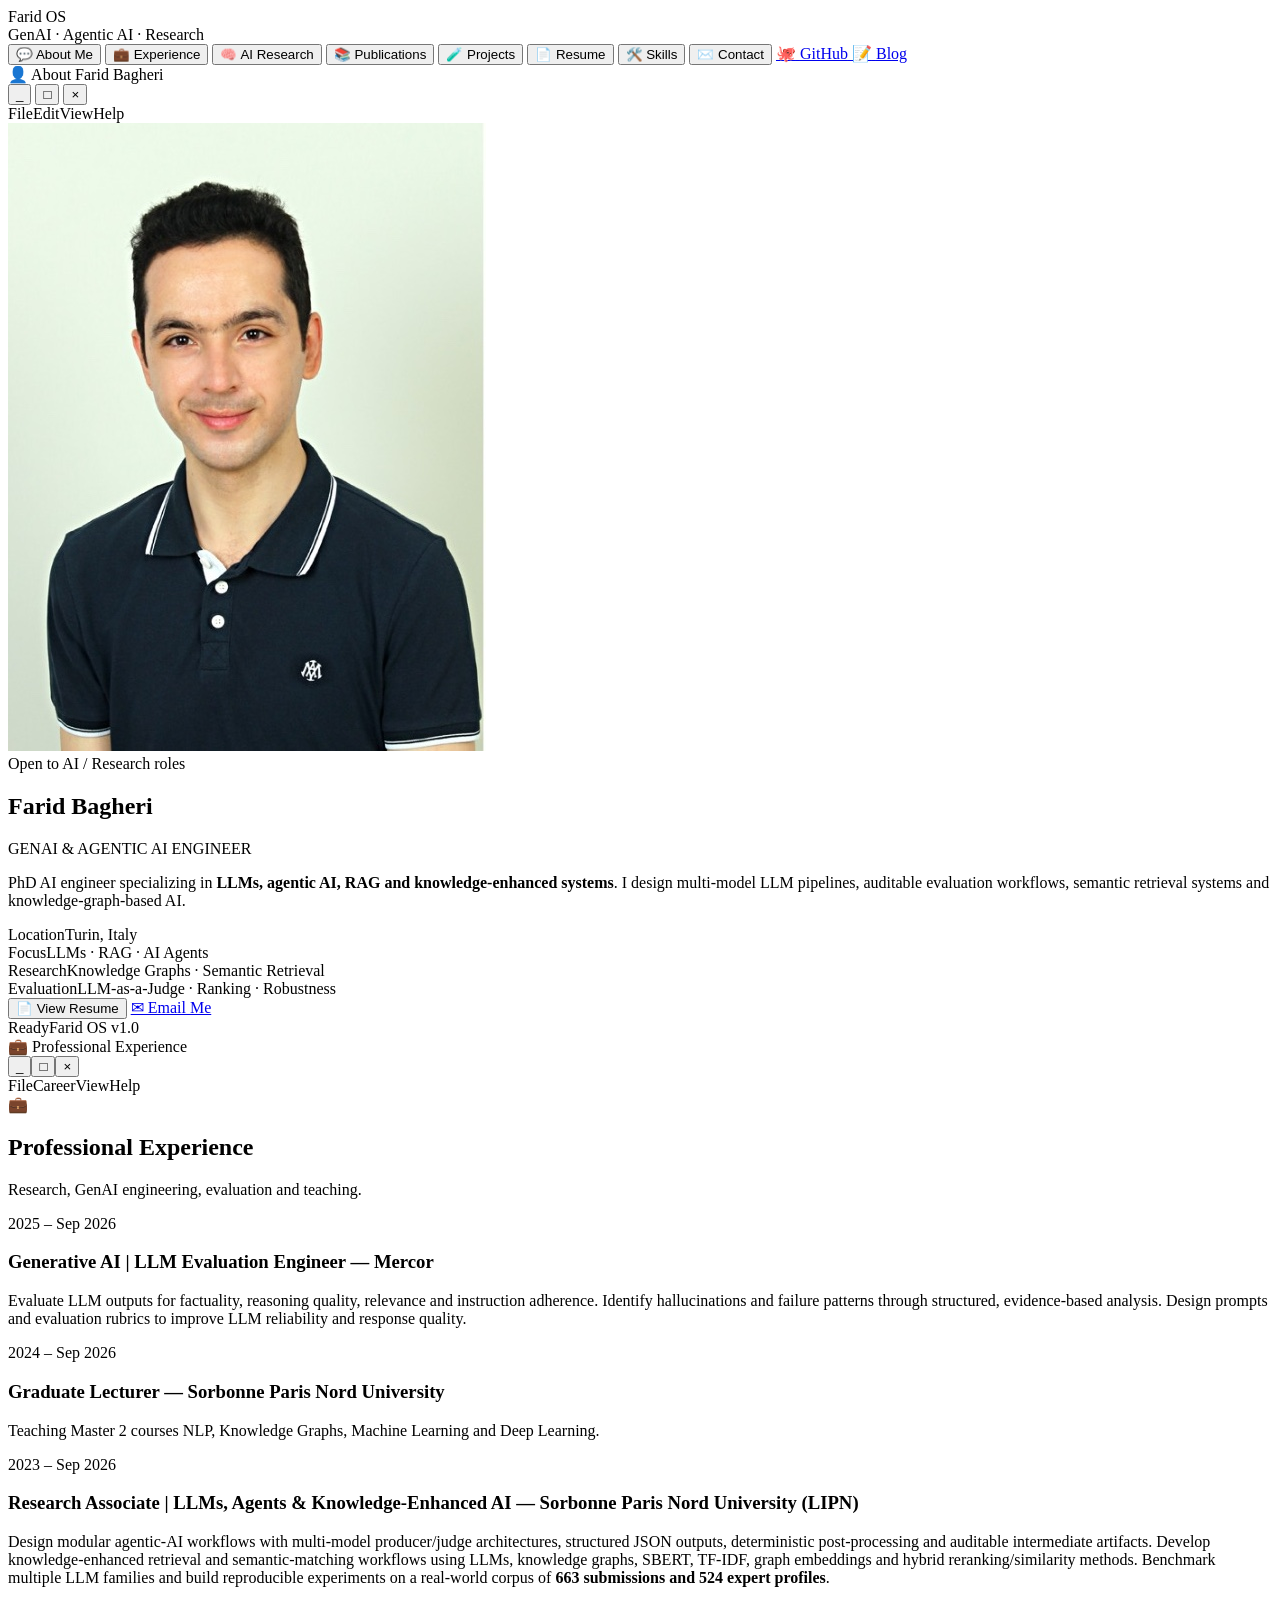
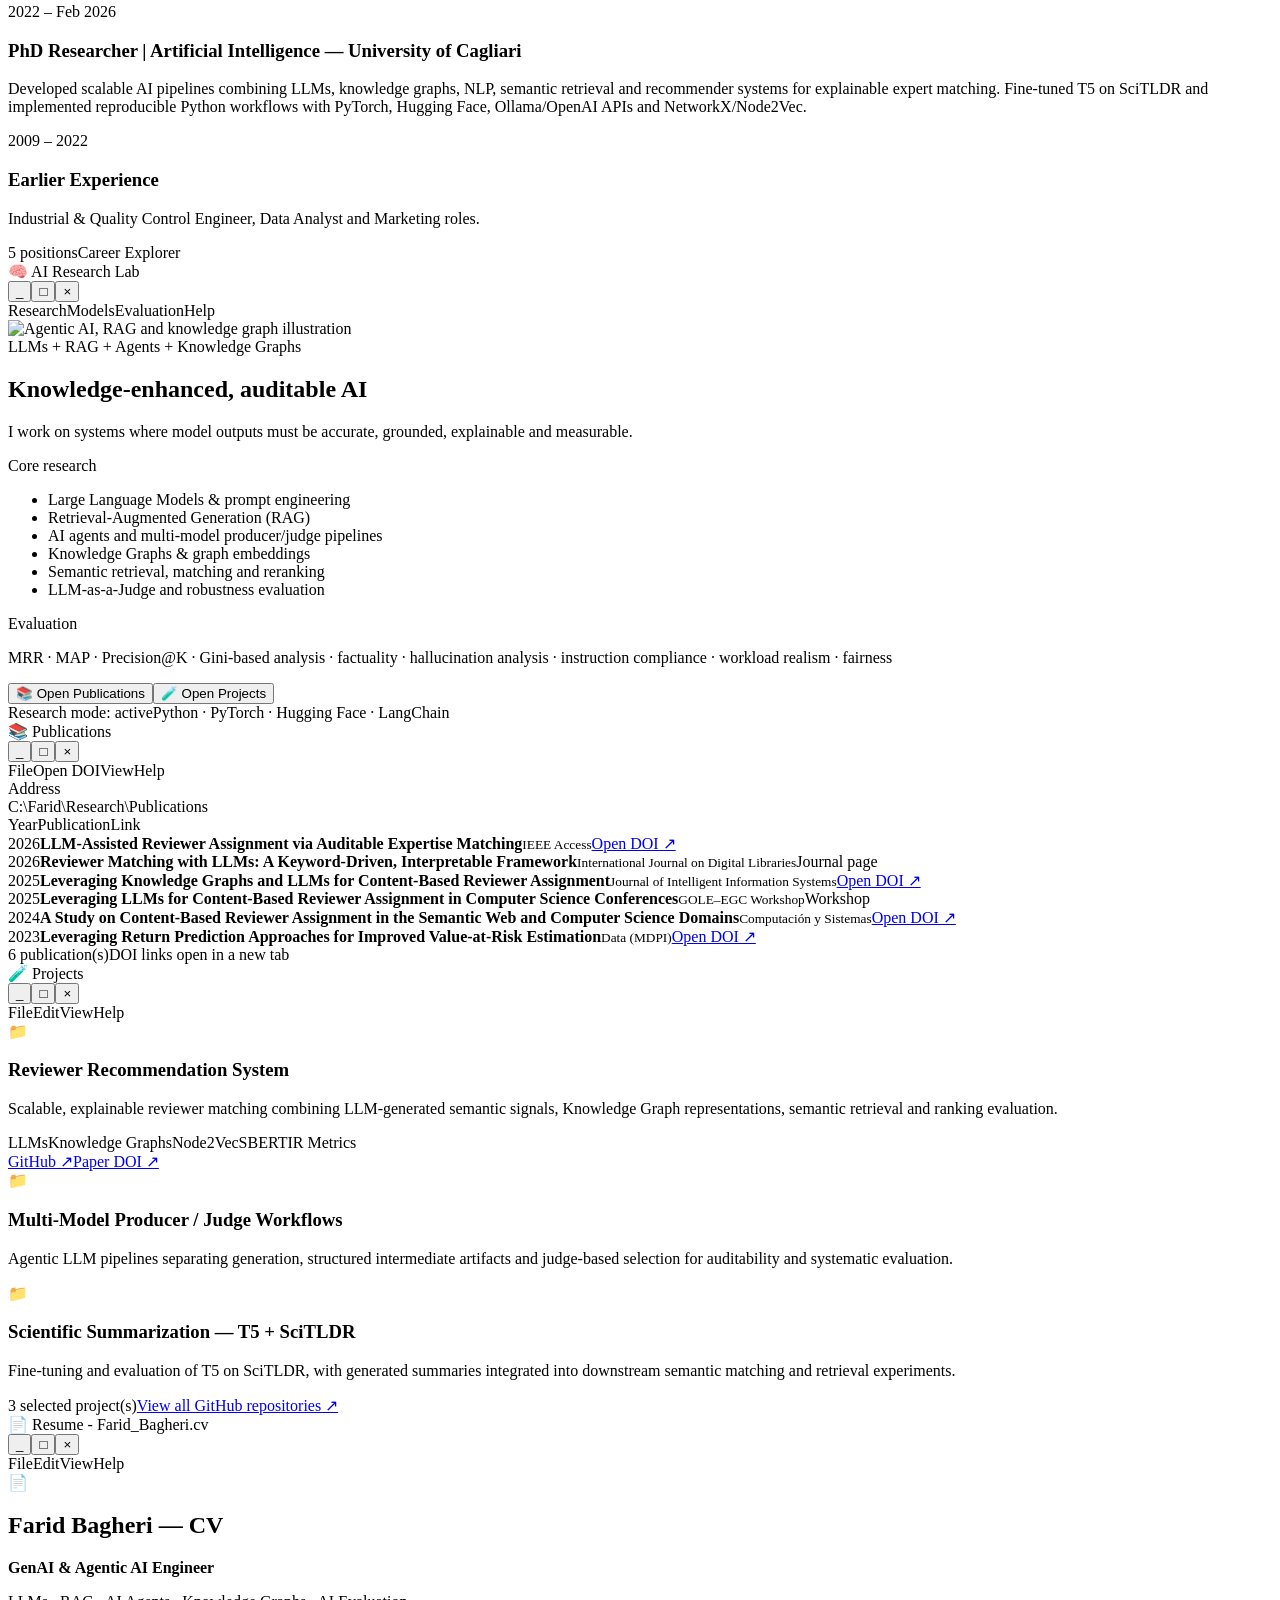
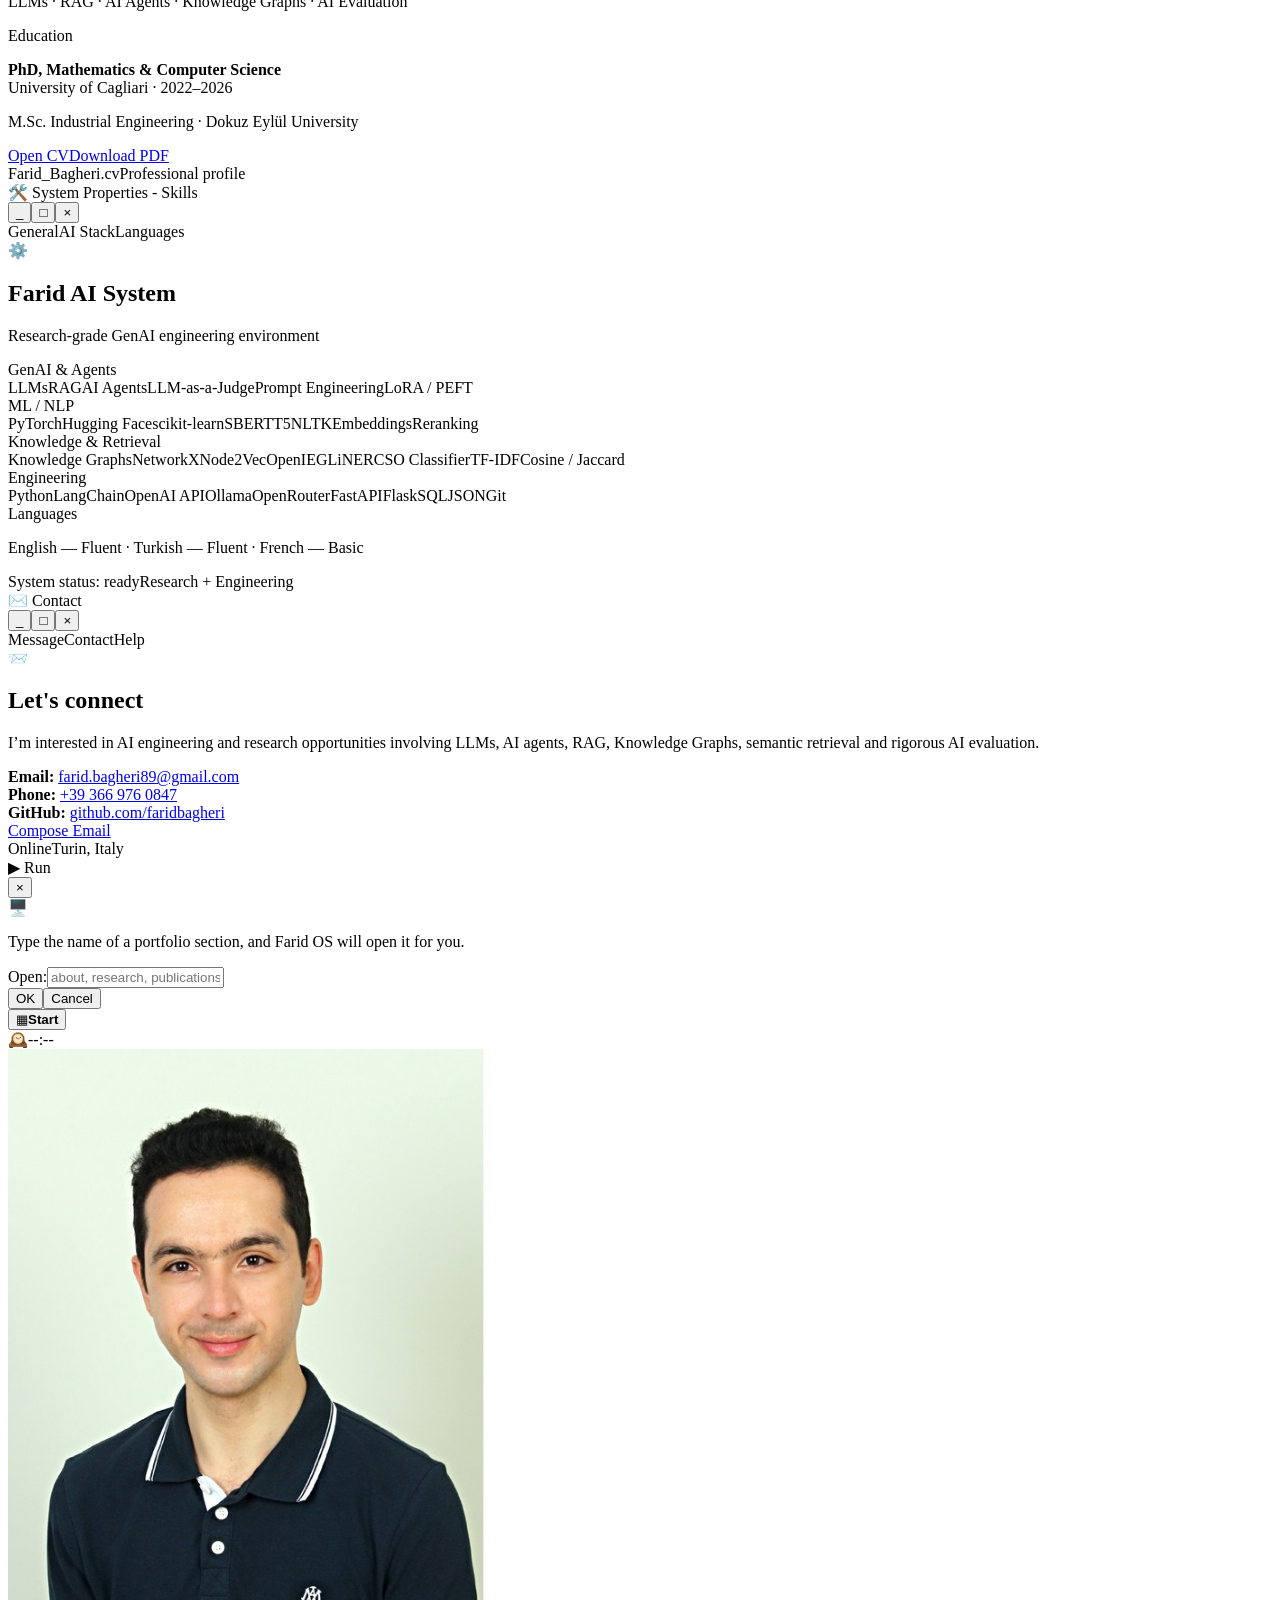
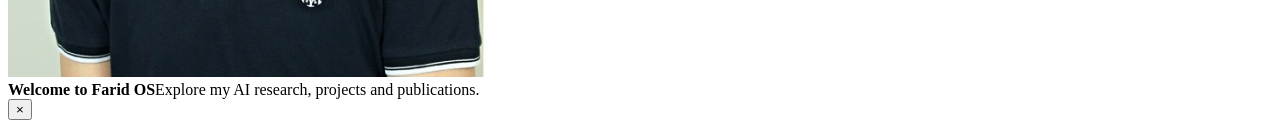
==== it/index.html @ 38d006ed "Create Italy portfolio homepage" ====
<!doctype html>
<html lang="en">
<head>
  <meta charset="utf-8" />
  <meta name="viewport" content="width=device-width, initial-scale=1" />
  <meta name="description" content="Farid Bagheri — GenAI & Agentic AI Engineer. Interactive Windows 95-inspired portfolio covering LLMs, RAG, AI agents, Knowledge Graphs, semantic retrieval and AI evaluation." />
  <meta name="author" content="Farid Bagheri" />
  <meta property="og:title" content="Farid Bagheri | GenAI & Agentic AI Engineer" />
  <meta property="og:description" content="Interactive portfolio: LLMs · RAG · AI Agents · Knowledge Graphs · AI Evaluation" />
  <meta property="og:type" content="website" />
  <meta property="og:image" content="https://faridbagheri.github.io/assets/Farid_bagheri.jpeg" />
  <meta name="theme-color" content="#008080" />
  <title>Farid Bagheri | GenAI & Agentic AI Engineer</title>
  <link rel="stylesheet" href="styles.css" />
  <link rel="icon" type="image/png" href="../assets/pngtree-ai-icon-png-image_15382528.png">
  <script type="application/ld+json">
  {
    "@context": "https://schema.org",
    "@type": "Person",
    "name": "Farid Bagheri",
    "jobTitle": "GenAI & Agentic AI Engineer",
    "url": "https://faridbagheri.github.io/it/",
    "image": "https://faridbagheri.github.io/assets/Farid_bagheri.jpeg",
    "sameAs": [
      "https://github.com/faridbagheri"
    ],
    "knowsAbout": [
      "Large Language Models",
      "Retrieval-Augmented Generation",
      "AI Agents",
      "Knowledge Graphs",
      "AI Evaluation",
      "Semantic Retrieval"
    ]
  }
  </script>
</head>
<body>
  <noscript><div class="noscript">This interactive portfolio requires JavaScript. You can still view the <a href="cv.html">online CV</a>.</div></noscript>

  <main class="desktop" id="desktop" aria-label="Farid Bagheri portfolio desktop">
    <div class="desktop-brand" aria-hidden="true">
      <div class="desktop-brand-title">Farid OS</div>
      <div class="desktop-brand-subtitle">GenAI · Agentic AI · Research</div>
    </div>

    <section class="desktop-icons" aria-label="Desktop shortcuts">
      <button class="desktop-icon" data-open="about" type="button">
        <span class="icon-frame">💬</span>
        <span class="icon-label">About Me</span>
      </button>
      <button class="desktop-icon" data-open="experience" type="button">
        <span class="icon-frame">💼</span>
        <span class="icon-label">Experience</span>
      </button>
      <button class="desktop-icon" data-open="research" type="button">
        <span class="icon-frame">🧠</span>
        <span class="icon-label">AI Research</span>
      </button>
      <button class="desktop-icon" data-open="publications" type="button">
        <span class="icon-frame">📚</span>
        <span class="icon-label">Publications</span>
      </button>
      <button class="desktop-icon" data-open="projects" type="button">
        <span class="icon-frame">🧪</span>
        <span class="icon-label">Projects</span>
      </button>
      <button class="desktop-icon" data-open="resume" type="button">
        <span class="icon-frame">📄</span>
        <span class="icon-label">Resume</span>
      </button>
      <button class="desktop-icon" data-open="skills" type="button">
        <span class="icon-frame">🛠️</span>
        <span class="icon-label">Skills</span>
      </button>
      <button class="desktop-icon" data-open="contact" type="button">
        <span class="icon-frame">✉️</span>
        <span class="icon-label">Contact</span>
      </button>
      <a class="desktop-icon desktop-link" href="https://github.com/faridbagheri" target="_blank" rel="noopener">
        <span class="icon-frame">🐙</span>
        <span class="icon-label">GitHub</span>
      </a>
      <a class="desktop-icon desktop-link" href="blog/">
        <span class="icon-frame">📝</span>
        <span class="icon-label">Blog</span>
      </a>
    </section>

    <section class="window active-window" id="window-about" data-window="about" style="--left: 19%; --top: 3%; --width: 950px; --height: 650px;" aria-label="About Farid Bagheri">
      <div class="titlebar drag-handle">
        <div class="titlebar-title"><span class="mini-icon">👤</span> About Farid Bagheri</div>
        <div class="window-controls">
          <button class="control-btn" data-minimize aria-label="Minimize">_</button>
          <button class="control-btn" data-maximize aria-label="Maximize">□</button>
          <button class="control-btn" data-close aria-label="Close">×</button>
        </div>
      </div>
      <div class="menu-strip"><span>File</span><span>Edit</span><span>View</span><span>Help</span></div>
      <div class="window-content about-layout scrollable">
        <aside class="about-photo-panel">
          <img class="about-photo" src="../assets/Farid_bagheri.jpeg" alt="Farid Bagheri" />
          <div class="status-chip">Open to AI / Research roles</div>
        </aside>
        <div class="about-copy">
          <h1>Farid Bagheri</h1>
          <p class="win-subtitle">GENAI & AGENTIC AI ENGINEER</p>
          <p>PhD AI engineer specializing in <strong>LLMs, agentic AI, RAG and knowledge-enhanced systems</strong>. I design multi-model LLM pipelines, auditable evaluation workflows, semantic retrieval systems and knowledge-graph-based AI.</p>
          <div class="info-grid">
            <div><span class="field-label">Location</span><span>Turin, Italy</span></div>
            <div><span class="field-label">Focus</span><span>LLMs · RAG · AI Agents</span></div>
            <div><span class="field-label">Research</span><span>Knowledge Graphs · Semantic Retrieval</span></div>
            <div><span class="field-label">Evaluation</span><span>LLM-as-a-Judge · Ranking · Robustness</span></div>
          </div>
          <div class="button-row">
            <button class="win-button primary-win" data-open="resume" type="button">📄 View Resume</button>
            <a class="win-button" href="mailto:farid.bagheri89@gmail.com">✉ Email Me</a>
          </div>
        </div>
      </div>
      <div class="statusbar"><span>Ready</span><span>Farid OS v1.0</span></div>
    </section>

    <section class="window" id="window-experience" data-window="experience" style="--left: 24%; --top: 8%; --width: 760px; --height: 560px;" aria-label="Professional experience">
      <div class="titlebar drag-handle">
        <div class="titlebar-title"><span class="mini-icon">💼</span> Professional Experience</div>
        <div class="window-controls"><button class="control-btn" data-minimize aria-label="Minimize">_</button><button class="control-btn" data-maximize aria-label="Maximize">□</button><button class="control-btn" data-close aria-label="Close">×</button></div>
      </div>
      <div class="menu-strip"><span>File</span><span>Career</span><span>View</span><span>Help</span></div>
      <div class="window-content scrollable">
        <div class="folder-head"><span class="big-folder">💼</span><div><h2>Professional Experience</h2><p>Research, GenAI engineering, evaluation and teaching.</p></div></div>
        <div class="classic-list">
          <article class="classic-item"><div class="classic-date">2025 – Sep 2026</div><div><h3>Generative AI | LLM Evaluation Engineer — Mercor</h3><p>Evaluate LLM outputs for factuality, reasoning quality, relevance and instruction adherence. Identify hallucinations and failure patterns through structured, evidence-based analysis. Design prompts and evaluation rubrics to improve LLM reliability and response quality.</p></div></article>
          <article class="classic-item"><div class="classic-date">2024 – Sep 2026</div><div><h3>Graduate Lecturer — Sorbonne Paris Nord University</h3><p>Teaching Master 2 courses NLP, Knowledge Graphs, Machine Learning and Deep Learning.</p></div></article>
          <article class="classic-item"><div class="classic-date">2023 – Sep 2026</div><div><h3>Research Associate | LLMs, Agents &amp; Knowledge-Enhanced AI — Sorbonne Paris Nord University (LIPN)</h3><p>Design modular agentic-AI workflows with multi-model producer/judge architectures, structured JSON outputs, deterministic post-processing and auditable intermediate artifacts. Develop knowledge-enhanced retrieval and semantic-matching workflows using LLMs, knowledge graphs, SBERT, TF-IDF, graph embeddings and hybrid reranking/similarity methods. Benchmark multiple LLM families and build reproducible experiments on a real-world corpus of <strong>663 submissions and 524 expert profiles</strong>.</p></div></article>
          <article class="classic-item"><div class="classic-date">2022 – Feb 2026</div><div><h3>PhD Researcher | Artificial Intelligence — University of Cagliari</h3><p>Developed scalable AI pipelines combining LLMs, knowledge graphs, NLP, semantic retrieval and recommender systems for explainable expert matching. Fine-tuned T5 on SciTLDR and implemented reproducible Python workflows with PyTorch, Hugging Face, Ollama/OpenAI APIs and NetworkX/Node2Vec.</p></div></article>
          <article class="classic-item"><div class="classic-date">2009 – 2022</div><div><h3>Earlier Experience</h3><p>Industrial &amp; Quality Control Engineer, Data Analyst and Marketing roles.</p></div></article>
        </div>
      </div>
      <div class="statusbar"><span>5 positions</span><span>Career Explorer</span></div>
    </section>

    <section class="window" id="window-research" data-window="research" style="--left: 17%; --top: 7%; --width: 820px; --height: 590px;" aria-label="AI research and expertise">
      <div class="titlebar drag-handle">
        <div class="titlebar-title"><span class="mini-icon">🧠</span> AI Research Lab</div>
        <div class="window-controls"><button class="control-btn" data-minimize aria-label="Minimize">_</button><button class="control-btn" data-maximize aria-label="Maximize">□</button><button class="control-btn" data-close aria-label="Close">×</button></div>
      </div>
      <div class="menu-strip"><span>Research</span><span>Models</span><span>Evaluation</span><span>Help</span></div>
      <div class="window-content research-layout scrollable">
        <div class="research-image-panel">
          <img src="../assets/ai-hero.jpg" alt="Agentic AI, RAG and knowledge graph illustration" />
          <div class="image-caption">LLMs + RAG + Agents + Knowledge Graphs</div>
        </div>
        <div class="research-copy">
          <h2>Knowledge-enhanced, auditable AI</h2>
          <p>I work on systems where model outputs must be accurate, grounded, explainable and measurable.</p>
          <div class="retro-groupbox"><span class="legend">Core research</span><ul><li>Large Language Models & prompt engineering</li><li>Retrieval-Augmented Generation (RAG)</li><li>AI agents and multi-model producer/judge pipelines</li><li>Knowledge Graphs & graph embeddings</li><li>Semantic retrieval, matching and reranking</li><li>LLM-as-a-Judge and robustness evaluation</li></ul></div>
          <div class="retro-groupbox"><span class="legend">Evaluation</span><p>MRR · MAP · Precision@K · Gini-based analysis · factuality · hallucination analysis · instruction compliance · workload realism · fairness</p></div>
          <div class="button-row"><button class="win-button" data-open="publications" type="button">📚 Open Publications</button><button class="win-button" data-open="projects" type="button">🧪 Open Projects</button></div>
        </div>
      </div>
      <div class="statusbar"><span>Research mode: active</span><span>Python · PyTorch · Hugging Face · LangChain</span></div>
    </section>

    <section class="window" id="window-publications" data-window="publications" style="--left: 22%; --top: 9%; --width: 780px; --height: 570px;" aria-label="Publications">
      <div class="titlebar drag-handle">
        <div class="titlebar-title"><span class="mini-icon">📚</span> Publications</div>
        <div class="window-controls"><button class="control-btn" data-minimize aria-label="Minimize">_</button><button class="control-btn" data-maximize aria-label="Maximize">□</button><button class="control-btn" data-close aria-label="Close">×</button></div>
      </div>
      <div class="menu-strip"><span>File</span><span>Open DOI</span><span>View</span><span>Help</span></div>
      <div class="window-content scrollable">
        <div class="toolbar-row"><span class="toolbar-label">Address</span><div class="address-box">C:\Farid\Research\Publications</div></div>
        <div class="publication-table" role="table" aria-label="Peer reviewed publications">
          <div class="pub-row header-row" role="row"><span>Year</span><span>Publication</span><span>Link</span></div>
          <div class="pub-row" role="row"><span>2026</span><span><strong>LLM-Assisted Reviewer Assignment via Auditable Expertise Matching</strong><small>IEEE Access</small></span><a href="https://doi.org/10.1109/ACCESS.2026.3724622" target="_blank" rel="noopener">Open DOI ↗</a></div>
          <div class="pub-row" role="row"><span>2026</span><span><strong>Reviewer Matching with LLMs: A Keyword-Driven, Interpretable Framework</strong><small>International Journal on Digital Libraries</small></span><span class="muted-link">Journal page</span></div>
          <div class="pub-row" role="row"><span>2025</span><span><strong>Leveraging Knowledge Graphs and LLMs for Content-Based Reviewer Assignment</strong><small>Journal of Intelligent Information Systems</small></span><a href="https://doi.org/10.1007/s10844-025-01004-9" target="_blank" rel="noopener">Open DOI ↗</a></div>
          <div class="pub-row" role="row"><span>2025</span><span><strong>Leveraging LLMs for Content-Based Reviewer Assignment in Computer Science Conferences</strong><small>GOLE–EGC Workshop</small></span><span class="muted-link">Workshop</span></div>
          <div class="pub-row" role="row"><span>2024</span><span><strong>A Study on Content-Based Reviewer Assignment in the Semantic Web and Computer Science Domains</strong><small>Computación y Sistemas</small></span><a href="https://doi.org/10.13053/cys-28-4-5299" target="_blank" rel="noopener">Open DOI ↗</a></div>
          <div class="pub-row" role="row"><span>2023</span><span><strong>Leveraging Return Prediction Approaches for Improved Value-at-Risk Estimation</strong><small>Data (MDPI)</small></span><a href="https://doi.org/10.3390/data8080133" target="_blank" rel="noopener">Open DOI ↗</a></div>
        </div>
      </div>
      <div class="statusbar"><span>6 publication(s)</span><span>DOI links open in a new tab</span></div>
    </section>

    <section class="window" id="window-projects" data-window="projects" style="--left: 21%; --top: 9%; --width: 760px; --height: 555px;" aria-label="Selected projects">
      <div class="titlebar drag-handle">
        <div class="titlebar-title"><span class="mini-icon">🧪</span> Projects</div>
        <div class="window-controls"><button class="control-btn" data-minimize aria-label="Minimize">_</button><button class="control-btn" data-maximize aria-label="Maximize">□</button><button class="control-btn" data-close aria-label="Close">×</button></div>
      </div>
      <div class="menu-strip"><span>File</span><span>Edit</span><span>View</span><span>Help</span></div>
      <div class="window-content scrollable">
        <div class="project-folders">
          <article class="project-folder featured"><div class="folder-emoji">📁</div><div><h3>Reviewer Recommendation System</h3><p>Scalable, explainable reviewer matching combining LLM-generated semantic signals, Knowledge Graph representations, semantic retrieval and ranking evaluation.</p><div class="tag-line"><span>LLMs</span><span>Knowledge Graphs</span><span>Node2Vec</span><span>SBERT</span><span>IR Metrics</span></div><div class="button-row"><a class="win-button" href="https://github.com/faridbagheri/Reviewers-Recommendations-System" target="_blank" rel="noopener">GitHub ↗</a><a class="win-button" href="https://doi.org/10.1007/s10844-025-01004-9" target="_blank" rel="noopener">Paper DOI ↗</a></div></div></article>
          <article class="project-folder"><div class="folder-emoji">📁</div><div><h3>Multi-Model Producer / Judge Workflows</h3><p>Agentic LLM pipelines separating generation, structured intermediate artifacts and judge-based selection for auditability and systematic evaluation.</p></div></article>
          <article class="project-folder"><div class="folder-emoji">📁</div><div><h3>Scientific Summarization — T5 + SciTLDR</h3><p>Fine-tuning and evaluation of T5 on SciTLDR, with generated summaries integrated into downstream semantic matching and retrieval experiments.</p></div></article>
        </div>
      </div>
      <div class="statusbar"><span>3 selected project(s)</span><span><a href="https://github.com/faridbagheri?tab=repositories" target="_blank" rel="noopener">View all GitHub repositories ↗</a></span></div>
    </section>

    <section class="window" id="window-resume" data-window="resume" style="--left: 28%; --top: 13%; --width: 570px; --height: 410px;" aria-label="Resume">
      <div class="titlebar drag-handle">
        <div class="titlebar-title"><span class="mini-icon">📄</span> Resume - Farid_Bagheri.cv</div>
        <div class="window-controls"><button class="control-btn" data-minimize aria-label="Minimize">_</button><button class="control-btn" data-maximize aria-label="Maximize">□</button><button class="control-btn" data-close aria-label="Close">×</button></div>
      </div>
      <div class="menu-strip"><span>File</span><span>Edit</span><span>View</span><span>Help</span></div>
      <div class="window-content resume-window">
        <div class="resume-icon-large">📄</div>
        <div>
          <h2>Farid Bagheri — CV</h2>
          <p><strong>GenAI & Agentic AI Engineer</strong></p>
          <p>LLMs · RAG · AI Agents · Knowledge Graphs · AI Evaluation</p>
          <div class="retro-groupbox"><span class="legend">Education</span><p><strong>PhD, Mathematics & Computer Science</strong><br>University of Cagliari · 2022–2026</p><p>M.Sc. Industrial Engineering · Dokuz Eylül University</p></div>
          <div class="button-row"><a class="win-button primary-win" href="cv.html">Open CV</a><a class="win-button" href="cv.html#download">Download PDF</a></div>
        </div>
      </div>
      <div class="statusbar"><span>Farid_Bagheri.cv</span><span>Professional profile</span></div>
    </section>

    <section class="window" id="window-skills" data-window="skills" style="--left: 25%; --top: 10%; --width: 690px; --height: 520px;" aria-label="Technical skills">
      <div class="titlebar drag-handle">
        <div class="titlebar-title"><span class="mini-icon">🛠️</span> System Properties - Skills</div>
        <div class="window-controls"><button class="control-btn" data-minimize aria-label="Minimize">_</button><button class="control-btn" data-maximize aria-label="Maximize">□</button><button class="control-btn" data-close aria-label="Close">×</button></div>
      </div>
      <div class="menu-strip"><span>General</span><span>AI Stack</span><span>Languages</span></div>
      <div class="window-content scrollable">
        <div class="system-card"><div class="system-logo">⚙️</div><div><h2>Farid AI System</h2><p>Research-grade GenAI engineering environment</p></div></div>
        <div class="retro-groupbox"><span class="legend">GenAI & Agents</span><div class="skill-chips"><span>LLMs</span><span>RAG</span><span>AI Agents</span><span>LLM-as-a-Judge</span><span>Prompt Engineering</span><span>LoRA / PEFT</span></div></div>
        <div class="retro-groupbox"><span class="legend">ML / NLP</span><div class="skill-chips"><span>PyTorch</span><span>Hugging Face</span><span>scikit-learn</span><span>SBERT</span><span>T5</span><span>NLTK</span><span>Embeddings</span><span>Reranking</span></div></div>
        <div class="retro-groupbox"><span class="legend">Knowledge & Retrieval</span><div class="skill-chips"><span>Knowledge Graphs</span><span>NetworkX</span><span>Node2Vec</span><span>OpenIE</span><span>GLiNER</span><span>CSO Classifier</span><span>TF-IDF</span><span>Cosine / Jaccard</span></div></div>
        <div class="retro-groupbox"><span class="legend">Engineering</span><div class="skill-chips"><span>Python</span><span>LangChain</span><span>OpenAI API</span><span>Ollama</span><span>OpenRouter</span><span>FastAPI</span><span>Flask</span><span>SQL</span><span>JSON</span><span>Git</span></div></div>
        <div class="retro-groupbox"><span class="legend">Languages</span><p>English — Fluent · Turkish — Fluent · French — Basic</p></div>
      </div>
      <div class="statusbar"><span>System status: ready</span><span>Research + Engineering</span></div>
    </section>

    <section class="window" id="window-contact" data-window="contact" style="--left: 29%; --top: 15%; --width: 540px; --height: 380px;" aria-label="Contact Farid Bagheri">
      <div class="titlebar drag-handle">
        <div class="titlebar-title"><span class="mini-icon">✉️</span> Contact</div>
        <div class="window-controls"><button class="control-btn" data-minimize aria-label="Minimize">_</button><button class="control-btn" data-maximize aria-label="Maximize">□</button><button class="control-btn" data-close aria-label="Close">×</button></div>
      </div>
      <div class="menu-strip"><span>Message</span><span>Contact</span><span>Help</span></div>
      <div class="window-content contact-window">
        <div class="mail-icon">📨</div>
        <div><h2>Let's connect</h2><p>I’m interested in AI engineering and research opportunities involving LLMs, AI agents, RAG, Knowledge Graphs, semantic retrieval and rigorous AI evaluation.</p>
          <div class="contact-lines"><div><strong>Email:</strong> <a href="mailto:farid.bagheri89@gmail.com">farid.bagheri89@gmail.com</a></div><div><strong>Phone:</strong> <a href="tel:+393669760847">+39 366 976 0847</a></div><div><strong>GitHub:</strong> <a href="https://github.com/faridbagheri" target="_blank" rel="noopener">github.com/faridbagheri</a></div></div>
          <div class="button-row"><a class="win-button primary-win" href="mailto:farid.bagheri89@gmail.com?subject=Portfolio%20Contact">Compose Email</a></div>
        </div>
      </div>
      <div class="statusbar"><span>Online</span><span>Turin, Italy</span></div>
    </section>

    <section class="window dialog-window" id="window-run" data-window="run" style="--left: 35%; --top: 30%; --width: 430px; --height: 215px;" aria-label="Run command">
      <div class="titlebar drag-handle"><div class="titlebar-title"><span class="mini-icon">▶</span> Run</div><div class="window-controls"><button class="control-btn" data-close aria-label="Close">×</button></div></div>
      <div class="window-content run-content"><div class="run-icon">🖥️</div><div><p>Type the name of a portfolio section, and Farid OS will open it for you.</p><label for="run-input">Open:</label><input id="run-input" class="retro-input" placeholder="about, research, publications..." /><div class="button-row right"><button class="win-button primary-win" id="run-ok" type="button">OK</button><button class="win-button" data-close type="button">Cancel</button></div><div class="run-error" id="run-error" aria-live="polite"></div></div></div>
    </section>
  </main>

  <div class="start-menu" id="start-menu" hidden>
    <div class="start-rail">FARID <strong>OS</strong></div>
    <div class="start-items">
      <button data-open="about" type="button"><span>👤</span><span><strong>About</strong><small>Profile and summary</small></span></button>
      <button data-open="experience" type="button"><span>💼</span><span><strong>Experience</strong><small>Professional history</small></span></button>
      <button data-open="research" type="button"><span>🧠</span><span><strong>AI Research</strong><small>LLMs, RAG, agents & KGs</small></span></button>
      <button data-open="publications" type="button"><span>📚</span><span><strong>Publications</strong><small>Peer-reviewed papers & DOI links</small></span></button>
      <button data-open="projects" type="button"><span>🧪</span><span><strong>Projects</strong><small>Selected research systems</small></span></button>
      <button data-open="resume" type="button"><span>📄</span><span><strong>Resume</strong><small>View or download CV</small></span></button>
      <div class="start-divider"></div>
      <button data-open="run" type="button"><span>▶</span><span><strong>Run...</strong><small>Open a portfolio command</small></span></button>
      <a href="https://github.com/faridbagheri" target="_blank" rel="noopener"><span>🐙</span><span><strong>GitHub</strong><small>Open repositories</small></span></a>
    </div>
  </div>

  <footer class="taskbar" aria-label="Windows style taskbar">
    <button class="start-button" id="start-button" type="button" aria-expanded="false" aria-controls="start-menu"><span class="windows-mark">▦</span><strong>Start</strong></button>
    <div class="task-buttons" id="task-buttons" aria-label="Open windows"></div>
    <div class="tray"><span class="tray-icon" title="AI systems online">🕰️</span><span id="clock" aria-label="Current time">--:--</span></div>
  </footer>

  <div class="boot-toast" id="boot-toast" role="status">
    <img src="../assets/Farid_bagheri.jpeg" alt="" />
    <div><strong>Welcome to Farid OS</strong><span>Explore my AI research, projects and publications.</span></div>
    <button id="toast-close" aria-label="Close notification">×</button>
  </div>

  <script src="resume-download.js"></script>
  <script src="script.js"></script>
</body>
</html>
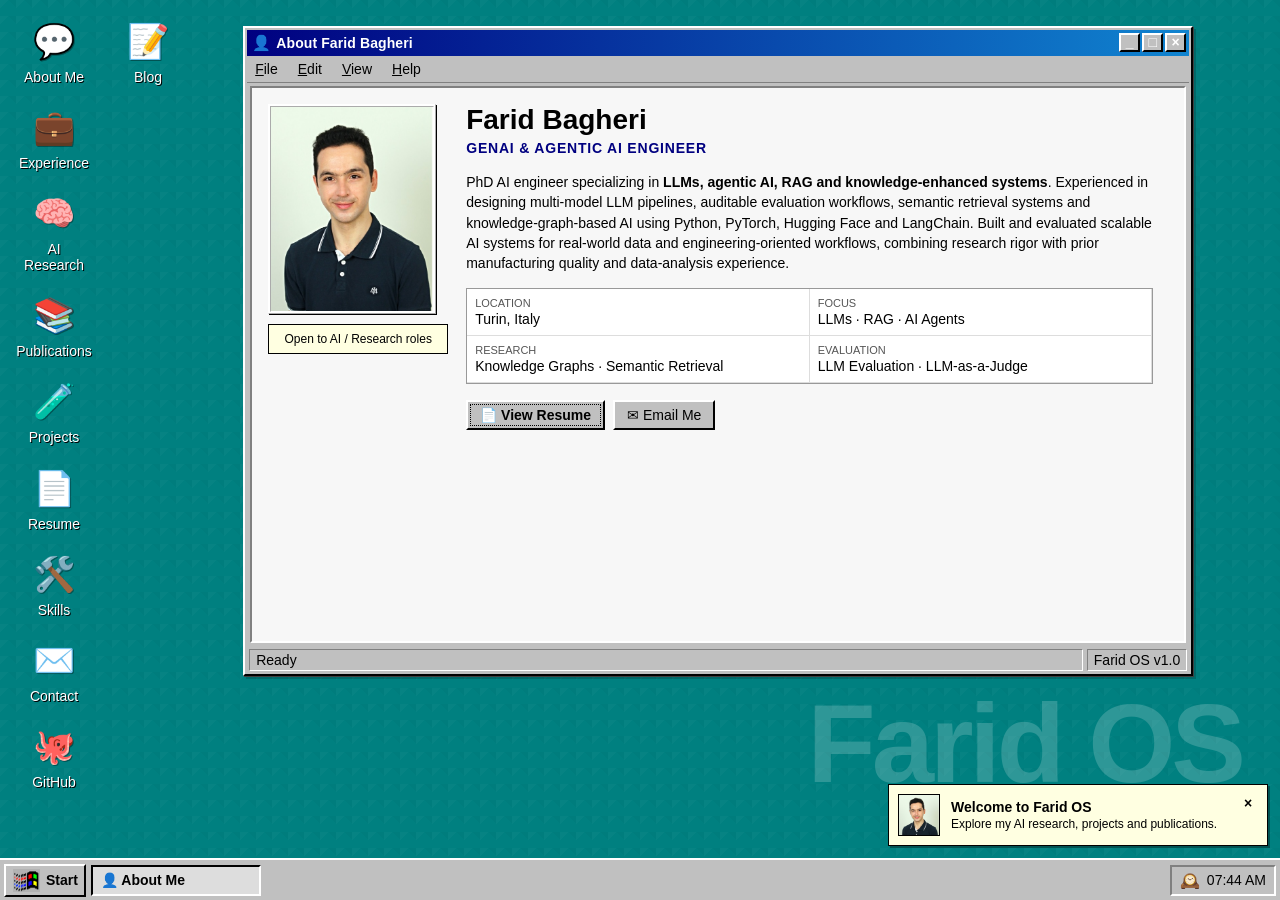
==== commit 1938b0b4: "Fix Italy resume window actions" ====
--- a/it/index.html
+++ b/it/index.html
@@ -212,7 +212,7 @@
           <p><strong>GenAI & Agentic AI Engineer</strong></p>
           <p>LLMs · RAG · AI Agents · Knowledge Graphs · AI Evaluation</p>
           <div class="retro-groupbox"><span class="legend">Education</span><p><strong>PhD, Mathematics & Computer Science</strong><br>University of Cagliari · 2022–2026</p><p>M.Sc. Industrial Engineering · Dokuz Eylül University</p></div>
-          <div class="button-row"><a class="win-button primary-win" href="cv.html">Open CV</a><a class="win-button" href="cv.html#download">Download PDF</a></div>
+          <div class="button-row"><a class="win-button primary-win" href="cv.html">View</a><a class="win-button" href="#" onclick="downloadItalianResume(event)">Download</a></div>
         </div>
       </div>
       <div class="statusbar"><span>Farid_Bagheri.cv</span><span>Professional profile</span></div>
--- a/it/styles.css
+++ b/it/styles.css
@@ -0,0 +1,228 @@
+:root {
+  --desktop: #008080;
+  --desktop-dark: #006f70;
+  --win-gray: #c0c0c0;
+  --win-light: #ffffff;
+  --win-mid: #dfdfdf;
+  --win-dark: #808080;
+  --win-deep: #000000;
+  --title: #000080;
+  --title-inactive: #7f7f7f;
+  --taskbar-h: 42px;
+  --font: "MS Sans Serif", Tahoma, Geneva, Arial, sans-serif;
+}
+
+* { box-sizing: border-box; }
+html, body { width: 100%; height: 100%; margin: 0; overflow: hidden; }
+body { font-family: var(--font); font-size: 14px; color: #000; background: var(--desktop); user-select: none; }
+a { color: #000080; }
+button, input { font: inherit; }
+button { color: inherit; }
+
+.noscript { position: fixed; inset: 10px 10px auto; z-index: 9999; background: #ffffe1; border: 2px solid #000; padding: 10px; }
+
+.desktop {
+  position: fixed;
+  inset: 0 0 var(--taskbar-h) 0;
+  overflow: hidden;
+  background:
+    radial-gradient(circle at 82% 24%, rgba(255,255,255,.06) 0 2px, transparent 3px),
+    linear-gradient(135deg, rgba(255,255,255,.025) 25%, transparent 25%) 0 0/16px 16px,
+    linear-gradient(225deg, rgba(0,0,0,.025) 25%, transparent 25%) 0 0/16px 16px,
+    var(--desktop);
+}
+
+.desktop-brand { position: absolute; right: 38px; bottom: 34px; color: rgba(255,255,255,.18); text-align: right; pointer-events: none; }
+.desktop-brand-title { font-weight: 700; font-size: clamp(46px, 9vw, 112px); line-height: .8; letter-spacing: -4px; }
+.desktop-brand-subtitle { font-size: 18px; letter-spacing: 2px; margin-top: 14px; }
+
+.desktop-icons { position: relative; width: 116px; height: 100%; display: flex; flex-direction: column; flex-wrap: wrap; align-content: flex-start; gap: 8px 2px; padding: 14px 8px; }
+.desktop-icon { width: 92px; min-height: 78px; padding: 4px 5px; border: 1px solid transparent; background: transparent; display: flex; flex-direction: column; align-items: center; justify-content: flex-start; gap: 4px; cursor: default; text-decoration: none; color: #fff; text-align: center; }
+.desktop-icon:focus, .desktop-icon.selected { outline: 1px dotted #fff; background: rgba(0,0,128,.42); }
+.desktop-icon:hover { background: rgba(0,0,128,.16); }
+.icon-frame { width: 44px; height: 44px; display: grid; place-items: center; font-size: 34px; filter: drop-shadow(1px 1px 0 rgba(0,0,0,.35)); }
+.photo-icon { overflow: hidden; background: #c0c0c0; border: 2px outset #eee; }
+.photo-icon img { width: 100%; height: 100%; object-fit: cover; object-position: center 22%; }
+.icon-label { line-height: 1.15; padding: 2px 4px; text-shadow: 1px 1px #000; }
+
+.window {
+  position: absolute;
+  display: none;
+  left: var(--left);
+  top: var(--top);
+  width: min(var(--width), calc(100vw - 20px));
+  height: min(var(--height), calc(100vh - var(--taskbar-h) - 20px));
+  min-width: 320px;
+  min-height: 180px;
+  background: var(--win-gray);
+  border-top: 2px solid var(--win-light);
+  border-left: 2px solid var(--win-light);
+  border-right: 2px solid var(--win-deep);
+  border-bottom: 2px solid var(--win-deep);
+  box-shadow: 1px 1px 0 #404040, 3px 3px 0 rgba(0,0,0,.18);
+  padding: 2px;
+  z-index: 10;
+}
+.window.open { display: flex; flex-direction: column; }
+.window.maximized { left: 2px !important; top: 2px !important; width: calc(100vw - 4px) !important; height: calc(100vh - var(--taskbar-h) - 4px) !important; }
+.window.minimized { display: none; }
+
+.titlebar { height: 26px; flex: 0 0 26px; background: var(--title-inactive); color: #fff; display: flex; align-items: center; justify-content: space-between; padding: 2px 3px 2px 5px; font-weight: 700; letter-spacing: .1px; cursor: move; }
+.window.active-window .titlebar { background: linear-gradient(90deg, #000080, #1084d0); }
+.titlebar-title { display: flex; align-items: center; gap: 5px; min-width: 0; white-space: nowrap; overflow: hidden; text-overflow: ellipsis; }
+.mini-icon { font-size: 15px; }
+.window-controls { display: flex; gap: 2px; }
+.control-btn { width: 21px; height: 19px; padding: 0; line-height: 15px; font-weight: 700; background: var(--win-gray); border-top: 2px solid #fff; border-left: 2px solid #fff; border-right: 2px solid #000; border-bottom: 2px solid #000; display: grid; place-items: center; cursor: default; }
+.control-btn:active { border-top: 2px solid #000; border-left: 2px solid #000; border-right: 2px solid #fff; border-bottom: 2px solid #fff; padding: 1px 0 0 1px; }
+.menu-strip { height: 27px; flex: 0 0 27px; display: flex; align-items: center; gap: 20px; padding: 0 8px; border-bottom: 1px solid var(--win-dark); }
+.menu-strip span::first-letter { text-decoration: underline; }
+.window-content { flex: 1 1 auto; margin: 3px; background: #fff; border-top: 2px solid #808080; border-left: 2px solid #808080; border-right: 2px solid #fff; border-bottom: 2px solid #fff; padding: 16px; overflow: hidden; user-select: text; }
+.scrollable { overflow: auto; scrollbar-color: #c0c0c0 #dfdfdf; }
+.statusbar { min-height: 24px; display: grid; grid-template-columns: 1fr auto; gap: 4px; padding: 3px 2px 1px; }
+.statusbar > span { border-top: 1px solid #808080; border-left: 1px solid #808080; border-right: 1px solid #fff; border-bottom: 1px solid #fff; padding: 2px 6px; overflow: hidden; text-overflow: ellipsis; white-space: nowrap; }
+.statusbar a { color: #000080; }
+
+.about-layout { display: grid; grid-template-columns: 180px 1fr; gap: 18px; background: #f7f7f7; }
+.about-photo-panel { display: flex; flex-direction: column; gap: 10px; }
+.about-photo { width: 168px; height: 210px; object-fit: cover; object-position: center 16%; border: 3px ridge #fff; box-shadow: 1px 1px 0 #000; background: #fff; }
+.status-chip { background: #ffffe1; border: 1px solid #000; padding: 7px; text-align: center; font-size: 12px; }
+.about-copy h1 { font-size: 28px; margin: 0 0 2px; }
+.win-subtitle { color: #000080; font-weight: 700; letter-spacing: .8px; margin: 0 0 15px; }
+.about-copy p { line-height: 1.45; margin: 0 0 14px; }
+.info-grid { display: grid; grid-template-columns: 1fr 1fr; border: 1px solid #999; background: #fff; margin: 12px 0 16px; }
+.info-grid > div { display: flex; flex-direction: column; gap: 2px; padding: 8px; border-right: 1px solid #ddd; border-bottom: 1px solid #ddd; }
+.field-label { font-size: 11px; color: #555; text-transform: uppercase; }
+
+.button-row { display: flex; flex-wrap: wrap; gap: 8px; margin-top: 12px; }
+.button-row.right { justify-content: flex-end; }
+.win-button { display: inline-flex; align-items: center; justify-content: center; min-height: 30px; padding: 4px 12px; text-decoration: none; color: #000; background: var(--win-gray); border-top: 2px solid #fff; border-left: 2px solid #fff; border-right: 2px solid #000; border-bottom: 2px solid #000; cursor: default; }
+.win-button:active { border-top: 2px solid #000; border-left: 2px solid #000; border-right: 2px solid #fff; border-bottom: 2px solid #fff; transform: translate(1px,1px); }
+.primary-win { outline: 1px dotted #000; outline-offset: -5px; font-weight: 700; }
+
+.folder-head { display: flex; align-items: center; gap: 14px; padding-bottom: 12px; border-bottom: 1px solid #aaa; margin-bottom: 8px; }
+.big-folder { font-size: 42px; }
+.folder-head h2, .folder-head p { margin: 0; }
+.classic-list { min-width: 560px; }
+.classic-item { display: grid; grid-template-columns: 130px 1fr; gap: 16px; padding: 14px 8px; border-bottom: 1px dotted #999; }
+.classic-item h3 { margin: 0 0 5px; font-size: 15px; color: #000080; }
+.classic-item p { margin: 0; line-height: 1.45; }
+.classic-date { color: #444; font-weight: 700; }
+
+.research-layout { display: grid; grid-template-columns: minmax(260px, 42%) 1fr; gap: 16px; background: #f7f7f7; }
+.research-image-panel { background: #000; border: 2px inset #fff; display: flex; flex-direction: column; min-height: 0; }
+.research-image-panel img { width: 100%; height: 100%; min-height: 330px; object-fit: cover; object-position: center; }
+.image-caption { background: #000080; color: #fff; padding: 6px 8px; text-align: center; font-size: 12px; }
+.research-copy h2 { margin: 0 0 8px; color: #000080; }
+.research-copy > p { line-height: 1.45; }
+.retro-groupbox { position: relative; border: 2px groove #fff; padding: 16px 12px 10px; margin: 18px 0 10px; background: #f3f3f3; }
+.retro-groupbox .legend { position: absolute; top: -9px; left: 9px; background: #f3f3f3; padding: 0 5px; font-weight: 700; }
+.retro-groupbox ul { padding-left: 19px; margin: 0; line-height: 1.55; }
+.retro-groupbox p { margin: 0 0 6px; line-height: 1.4; }
+
+.toolbar-row { display: grid; grid-template-columns: 64px 1fr; gap: 5px; align-items: center; background: var(--win-gray); margin: -16px -16px 10px; padding: 6px; border-bottom: 1px solid #808080; }
+.toolbar-label { font-size: 12px; }
+.address-box { background: #fff; border: 2px inset #fff; padding: 4px 7px; overflow: hidden; white-space: nowrap; }
+.publication-table { border: 1px solid #777; min-width: 610px; }
+.pub-row { display: grid; grid-template-columns: 64px 1fr 105px; align-items: start; border-bottom: 1px solid #ddd; }
+.pub-row:last-child { border-bottom: 0; }
+.pub-row > * { padding: 9px 8px; }
+.pub-row > * + * { border-left: 1px solid #ddd; }
+.header-row { background: var(--win-gray); font-weight: 700; border-bottom: 2px groove #fff; }
+.pub-row strong { display: block; color: #000080; line-height: 1.3; }
+.pub-row small { display: block; color: #555; margin-top: 4px; }
+.pub-row a { font-weight: 700; }
+.muted-link { color: #777; }
+
+.project-folders { display: grid; gap: 12px; }
+.project-folder { display: grid; grid-template-columns: 48px 1fr; gap: 12px; padding: 12px; border: 1px solid #b5b5b5; background: #f7f7f7; }
+.project-folder.featured { border: 2px ridge #fff; background: #fffff1; }
+.folder-emoji { font-size: 38px; }
+.project-folder h3 { margin: 0 0 6px; color: #000080; }
+.project-folder p { margin: 0; line-height: 1.45; }
+.tag-line { display: flex; flex-wrap: wrap; gap: 5px; margin-top: 10px; }
+.tag-line span, .skill-chips span { background: #fff; border: 1px solid #777; padding: 3px 6px; font-size: 12px; }
+
+.resume-window { display: grid; grid-template-columns: 110px 1fr; gap: 18px; align-items: start; background: #f7f7f7; }
+.resume-icon-large { font-size: 82px; text-align: center; }
+.resume-window h2 { margin: 0 0 6px; }
+.resume-window p { margin: 4px 0 10px; }
+.system-card { display: flex; gap: 14px; align-items: center; padding-bottom: 12px; border-bottom: 1px solid #999; }
+.system-logo { font-size: 48px; }
+.system-card h2, .system-card p { margin: 0; }
+.skill-chips { display: flex; flex-wrap: wrap; gap: 6px; }
+
+.contact-window { display: grid; grid-template-columns: 80px 1fr; gap: 16px; background: #f7f7f7; }
+.mail-icon { font-size: 58px; }
+.contact-window h2 { margin: 0 0 6px; }
+.contact-window p { margin: 0 0 12px; line-height: 1.45; }
+.contact-lines { display: grid; gap: 8px; }
+
+.dialog-window .menu-strip, .dialog-window .statusbar { display: none; }
+.run-content { display: grid; grid-template-columns: 56px 1fr; gap: 12px; background: var(--win-gray); border: 0; margin: 0; }
+.run-icon { font-size: 38px; }
+.run-content p { margin-top: 0; line-height: 1.35; }
+.run-content label { display: block; margin-bottom: 4px; }
+.retro-input { width: 100%; height: 27px; padding: 3px 5px; background: #fff; border-top: 2px solid #808080; border-left: 2px solid #808080; border-right: 2px solid #fff; border-bottom: 2px solid #fff; outline: none; }
+.run-error { min-height: 16px; color: #800000; margin-top: 4px; font-size: 12px; }
+
+.taskbar { position: fixed; left: 0; right: 0; bottom: 0; height: var(--taskbar-h); background: var(--win-gray); border-top: 2px solid #fff; display: flex; align-items: center; gap: 5px; padding: 3px 4px; z-index: 9998; }
+.start-button { height: 33px; min-width: 78px; display: flex; align-items: center; justify-content: center; gap: 5px; font-weight: 700; background: var(--win-gray); border-top: 2px solid #fff; border-left: 2px solid #fff; border-right: 2px solid #000; border-bottom: 2px solid #000; }
+.start-button.active, .start-button:active { border-top: 2px solid #000; border-left: 2px solid #000; border-right: 2px solid #fff; border-bottom: 2px solid #fff; }
+.windows-mark { font-size: 19px; transform: rotate(-3deg); }
+.task-buttons { flex: 1; display: flex; gap: 4px; overflow-x: auto; overflow-y: hidden; }
+.task-button { height: 31px; width: 170px; max-width: 30vw; text-align: left; overflow: hidden; white-space: nowrap; text-overflow: ellipsis; background: var(--win-gray); border-top: 2px solid #fff; border-left: 2px solid #fff; border-right: 2px solid #000; border-bottom: 2px solid #000; padding: 3px 8px; }
+.task-button.active { background: #ddd; border-top: 2px solid #000; border-left: 2px solid #000; border-right: 2px solid #fff; border-bottom: 2px solid #fff; font-weight: 700; }
+.tray { height: 31px; min-width: 100px; display: flex; align-items: center; justify-content: center; gap: 7px; border-top: 2px solid #808080; border-left: 2px solid #808080; border-right: 2px solid #fff; border-bottom: 2px solid #fff; padding: 0 8px; }
+.tray-icon { font-size: 16px; }
+
+.start-menu { position: fixed; left: 3px; bottom: calc(var(--taskbar-h) - 1px); width: 330px; max-height: calc(100vh - var(--taskbar-h) - 6px); background: var(--win-gray); border-top: 2px solid #fff; border-left: 2px solid #fff; border-right: 2px solid #000; border-bottom: 2px solid #000; z-index: 9999; display: grid; grid-template-columns: 40px 1fr; }
+.start-menu[hidden] { display: none; }
+.start-rail { writing-mode: vertical-rl; transform: rotate(180deg); background: #808080; color: #c0c0c0; padding: 8px 8px 10px; font-size: 22px; letter-spacing: 1px; }
+.start-rail strong { color: #fff; }
+.start-items { padding: 4px; overflow: auto; }
+.start-items button, .start-items a { width: 100%; min-height: 54px; display: grid; grid-template-columns: 43px 1fr; align-items: center; gap: 7px; padding: 5px 7px; border: 0; background: transparent; text-align: left; text-decoration: none; color: #000; }
+.start-items button:hover, .start-items a:hover, .start-items button:focus, .start-items a:focus { background: #000080; color: #fff; outline: none; }
+.start-items button > span:first-child, .start-items a > span:first-child { font-size: 27px; text-align: center; }
+.start-items strong { display: block; }
+.start-items small { display: block; margin-top: 2px; }
+.start-divider { height: 2px; border-top: 1px solid #808080; border-bottom: 1px solid #fff; margin: 3px 5px; }
+
+.boot-toast { position: fixed; right: 12px; bottom: calc(var(--taskbar-h) + 12px); width: min(380px, calc(100vw - 24px)); background: #ffffe1; color: #000; border: 1px solid #000; box-shadow: 2px 2px 0 rgba(0,0,0,.35); display: grid; grid-template-columns: 44px 1fr 20px; gap: 9px; align-items: center; padding: 9px; z-index: 9997; transition: opacity .2s, transform .2s; }
+.boot-toast.hide { opacity: 0; transform: translateY(10px); pointer-events: none; }
+.boot-toast img { width: 42px; height: 42px; object-fit: cover; object-position: center 20%; border: 1px solid #000; }
+.boot-toast strong, .boot-toast span { display: block; }
+.boot-toast span { font-size: 12px; margin-top: 2px; }
+.boot-toast button { align-self: start; border: 0; background: transparent; font-weight: 700; }
+
+@media (max-width: 800px) {
+  body { font-size: 13px; }
+  .desktop { overflow: auto; }
+  .desktop-icons { width: 100%; height: auto; flex-direction: row; flex-wrap: wrap; align-content: initial; padding-right: 10px; padding-bottom: 100px; }
+  .desktop-brand { display: none; }
+  .desktop-icon { width: 82px; min-height: 76px; }
+  .window { left: 5px !important; top: 5px !important; width: calc(100vw - 10px) !important; height: calc(100vh - var(--taskbar-h) - 10px) !important; min-width: 0; }
+  .titlebar { cursor: default; }
+  .about-layout, .research-layout { grid-template-columns: 1fr; }
+  .about-photo-panel { flex-direction: row; align-items: flex-start; }
+  .about-photo { width: 105px; height: 130px; }
+  .status-chip { flex: 1; }
+  .info-grid { grid-template-columns: 1fr; }
+  .research-image-panel img { min-height: 220px; max-height: 260px; }
+  .publication-table { min-width: 560px; }
+  .classic-list { min-width: 0; }
+  .classic-item { grid-template-columns: 1fr; gap: 5px; }
+  .resume-window, .contact-window { grid-template-columns: 1fr; }
+  .resume-icon-large, .mail-icon { display: none; }
+  .task-button { width: 130px; max-width: 40vw; }
+  .tray { min-width: 78px; padding: 0 5px; }
+  .tray-icon { display: none; }
+  .start-menu { width: min(330px, calc(100vw - 6px)); }
+}
+
+@media (max-width: 480px) {
+  .menu-strip { gap: 14px; }
+  .window-content { padding: 10px; }
+  .toolbar-row { margin: -10px -10px 8px; }
+  .about-copy h1 { font-size: 24px; }
+  .start-button { min-width: 68px; }
+}
